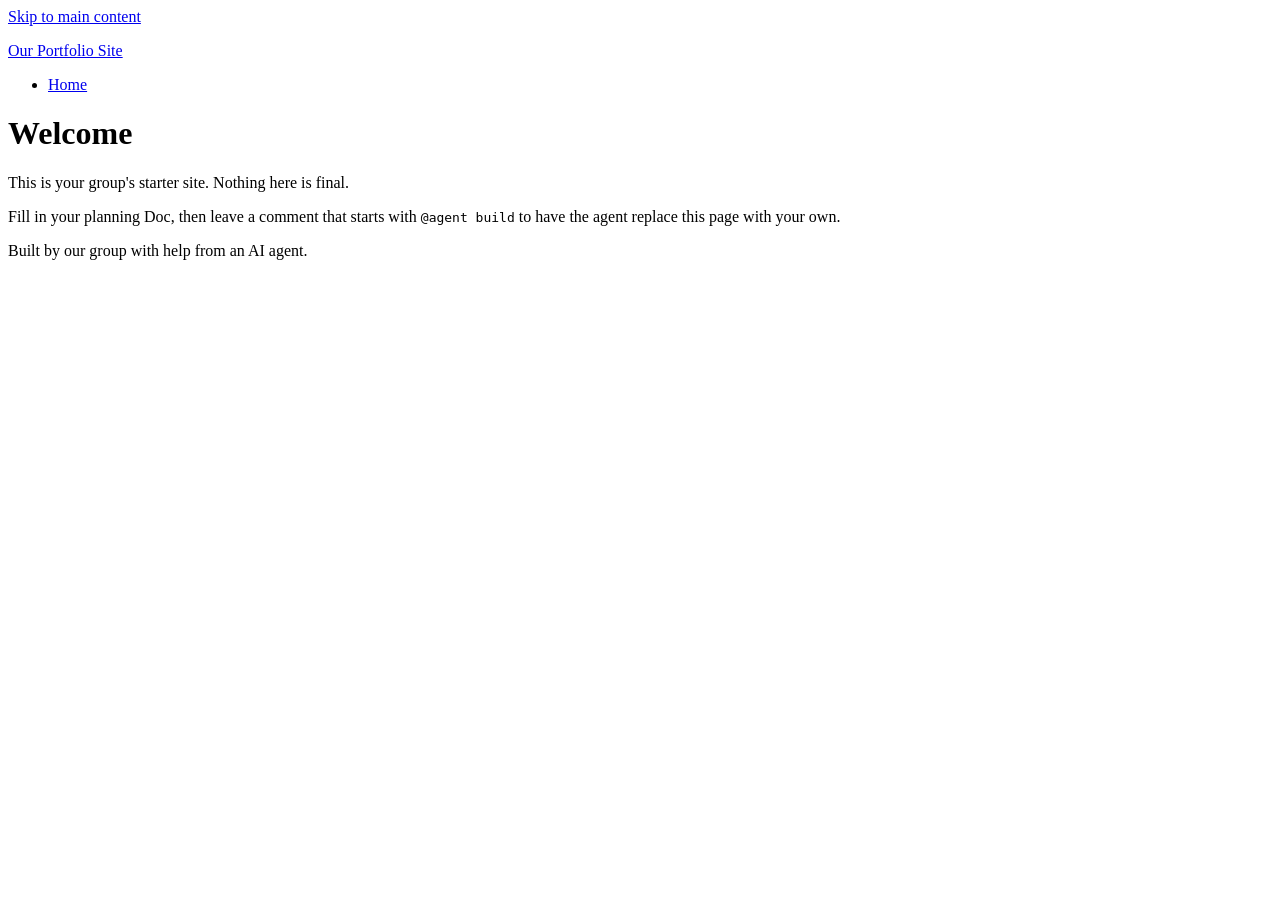
==== index.html @ 489a627f "Initial commit" ====
<!DOCTYPE html>
<html lang="en">
<head>
  <meta charset="utf-8">
  <meta name="viewport" content="width=device-width, initial-scale=1">
  <title>Our Portfolio Site</title>
  <link rel="stylesheet" href="styles.css">
</head>
<body>
  <a class="skip-link" href="#main">Skip to main content</a>

  <header class="site-header">
    <p class="site-title"><a href="index.html">Our Portfolio Site</a></p>
    <nav aria-label="Main">
      <ul>
        <li><a href="index.html" aria-current="page">Home</a></li>
      </ul>
    </nav>
  </header>

  <main id="main">
    <h1>Welcome</h1>
    <p>This is your group's starter site. Nothing here is final.</p>
    <p>Fill in your planning Doc, then leave a comment that starts with
      <code>@agent build</code> to have the agent replace this page with your own.</p>
  </main>

  <footer class="site-footer">
    <p>Built by our group with help from an AI agent.</p>
  </footer>
</body>
</html>
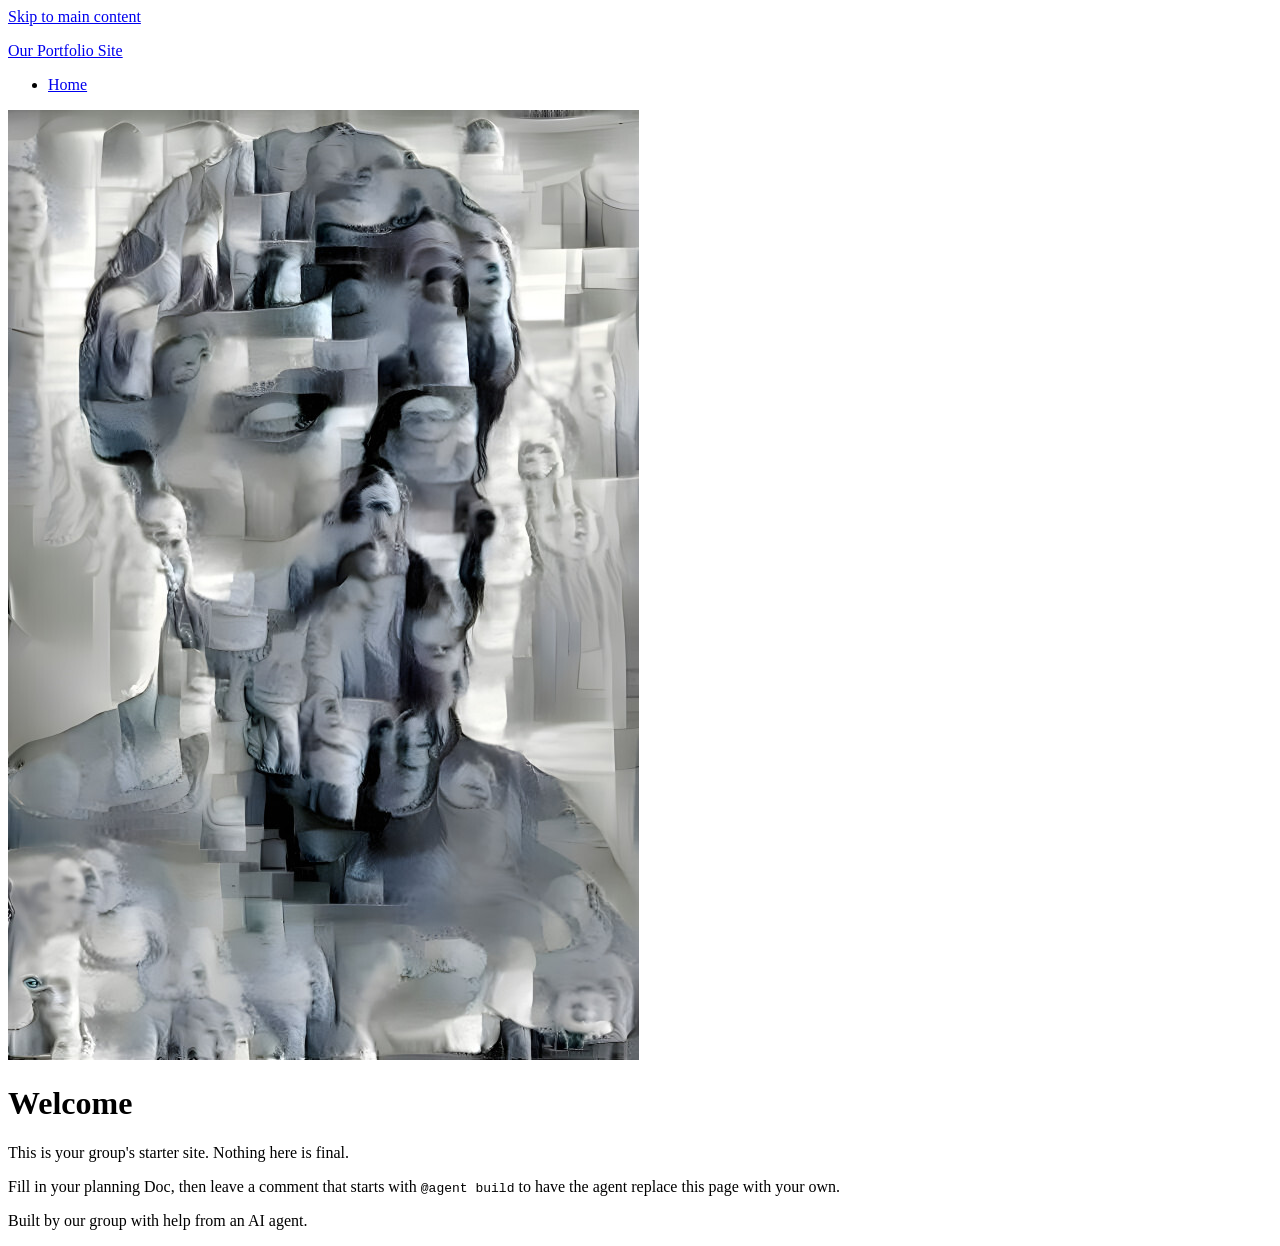
==== commit 3478545f: "Agent: update index.html" ====
--- a/index.html
+++ b/index.html
@@ -19,6 +19,7 @@
   </header>
 
   <main id="main">
+    <img class="site-banner" src="images/Dolores-Portfolio.jpg" alt="Dolores Portfolio">
     <h1>Welcome</h1>
     <p>This is your group's starter site. Nothing here is final.</p>
     <p>Fill in your planning Doc, then leave a comment that starts with
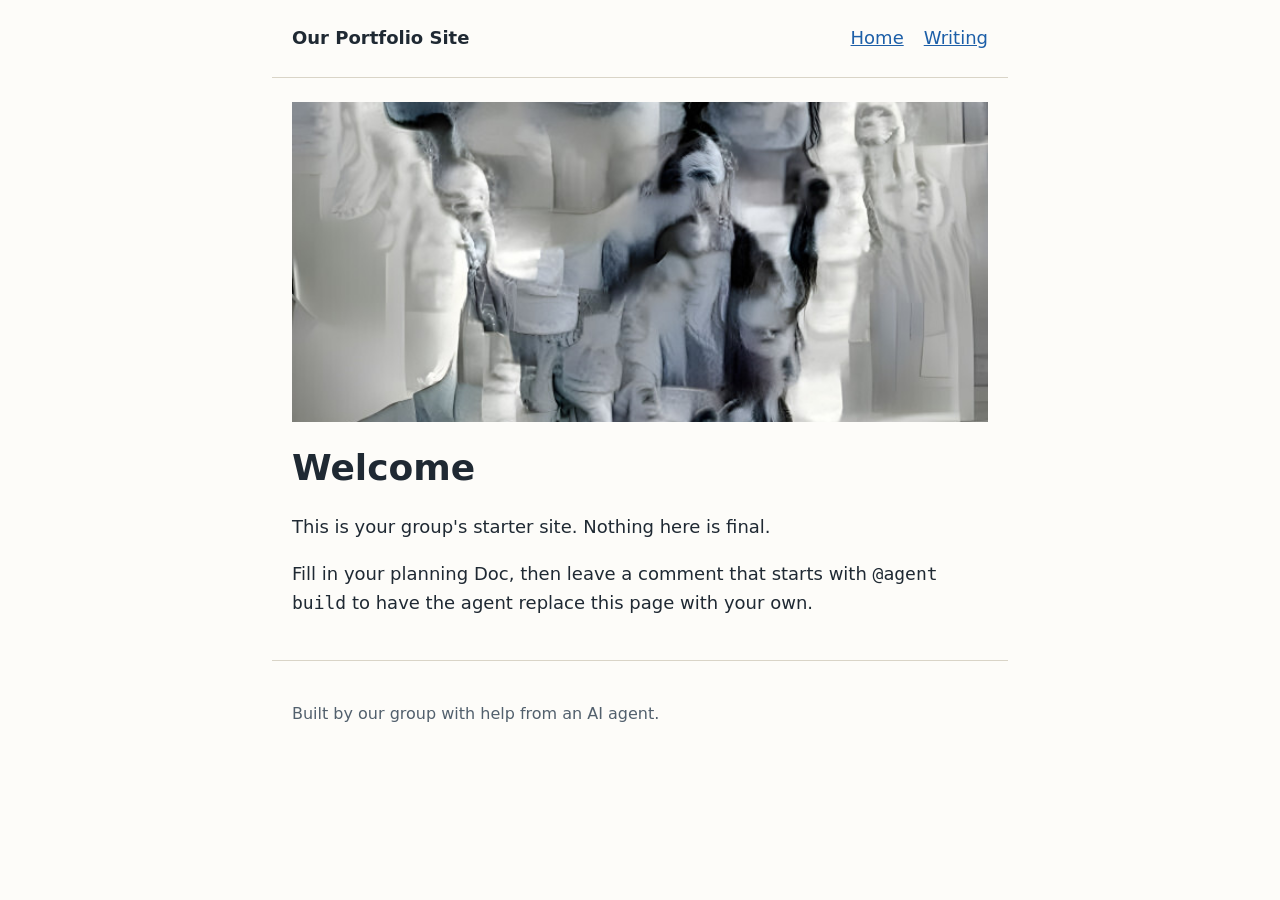
==== commit 09266b7f: "Agent: update index.html" ====
--- a/index.html
+++ b/index.html
@@ -14,6 +14,7 @@
     <nav aria-label="Main">
       <ul>
         <li><a href="index.html" aria-current="page">Home</a></li>
+        <li><a href="writing.html">Writing</a></li>
       </ul>
     </nav>
   </header>
--- a/styles.css
+++ b/styles.css
@@ -0,0 +1,105 @@
+:root {
+  --text: #1f2933;
+  --muted: #52606d;
+  --background: #fdfcf9;
+  --accent: #1d5fa8;
+  --border: #d9d4c7;
+  --max-width: 46rem;
+}
+
+*,
+*::before,
+*::after {
+  box-sizing: border-box;
+}
+
+body {
+  margin: 0;
+  font-family: system-ui, -apple-system, "Segoe UI", Roboto, sans-serif;
+  font-size: 1.125rem;
+  line-height: 1.6;
+  color: var(--text);
+  background: var(--background);
+}
+
+.site-header,
+main,
+.site-footer {
+  max-width: var(--max-width);
+  margin: 0 auto;
+  padding: 1.5rem 1.25rem;
+}
+
+.site-header {
+  display: flex;
+  flex-wrap: wrap;
+  align-items: baseline;
+  justify-content: space-between;
+  gap: 1rem;
+  border-bottom: 1px solid var(--border);
+}
+
+.site-title {
+  margin: 0;
+  font-weight: 700;
+}
+
+.site-title a {
+  color: inherit;
+  text-decoration: none;
+}
+
+nav ul {
+  display: flex;
+  flex-wrap: wrap;
+  gap: 1.25rem;
+  margin: 0;
+  padding: 0;
+  list-style: none;
+}
+
+a {
+  color: var(--accent);
+}
+
+a:focus-visible {
+  outline: 3px solid var(--accent);
+  outline-offset: 2px;
+}
+
+h1 {
+  font-size: 2.25rem;
+  line-height: 1.2;
+}
+
+img,
+video {
+  max-width: 100%;
+  height: auto;
+}
+
+.site-banner {
+  display: block;
+  width: 100%;
+  max-height: 20rem;
+  object-fit: cover;
+  margin-bottom: 1.5rem;
+}
+
+.site-footer {
+  border-top: 1px solid var(--border);
+  color: var(--muted);
+  font-size: 1rem;
+}
+
+.skip-link {
+  position: absolute;
+  left: -999rem;
+}
+
+.skip-link:focus {
+  left: 1rem;
+  top: 1rem;
+  padding: 0.5rem 0.75rem;
+  background: var(--background);
+}
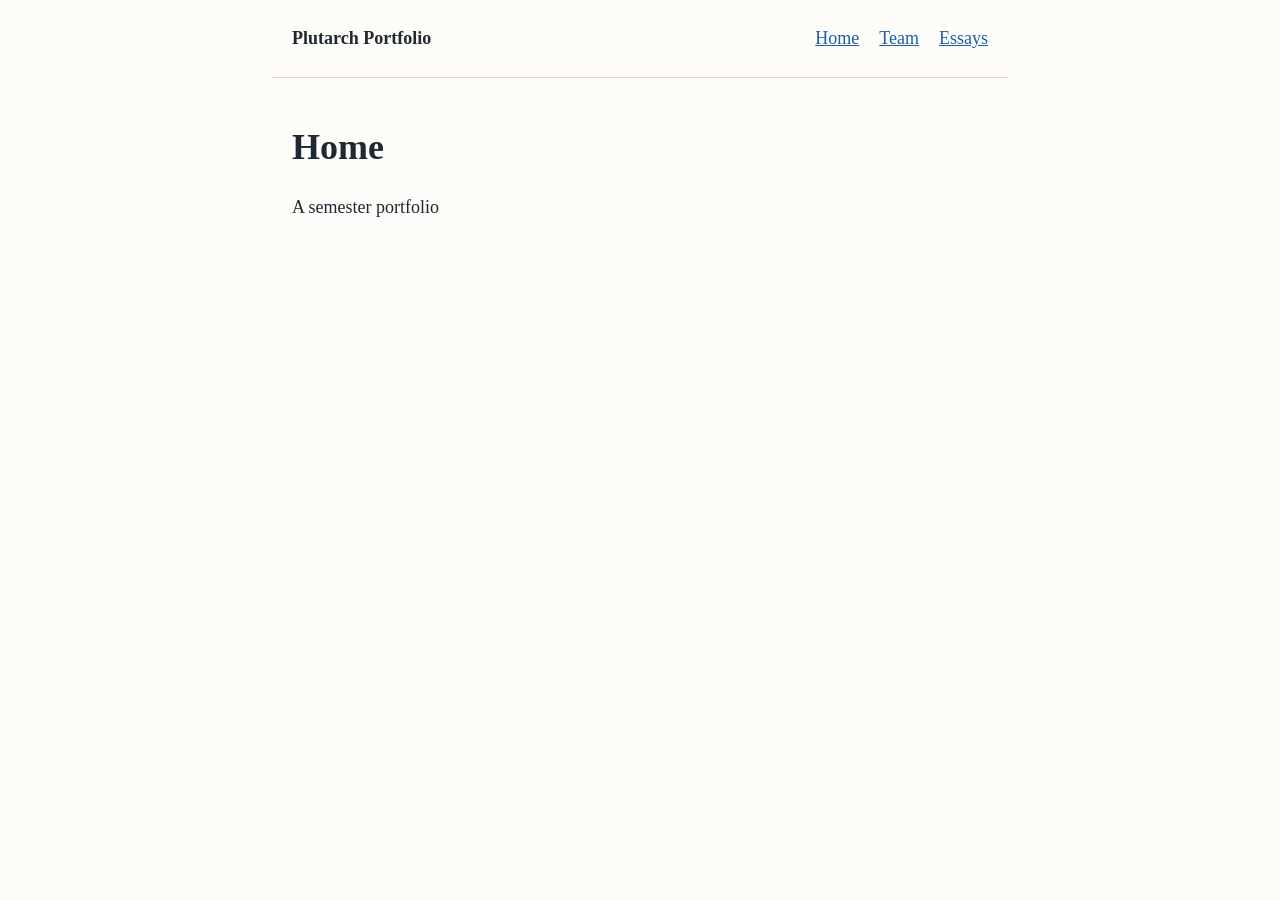
==== commit 5db17820: "Agent: update index.html" ====
--- a/index.html
+++ b/index.html
@@ -3,32 +3,31 @@
 <head>
   <meta charset="utf-8">
   <meta name="viewport" content="width=device-width, initial-scale=1">
-  <title>Our Portfolio Site</title>
+  <link rel="preconnect" href="https://fonts.googleapis.com">
+  <link rel="preconnect" href="https://fonts.gstatic.com" crossorigin>
+  <link href="https://fonts.googleapis.com/css2?family=Cormorant:wght@400;500;600;700&display=swap" rel="stylesheet">
+  <title>Plutarch Portfolio</title>
   <link rel="stylesheet" href="styles.css">
 </head>
 <body>
   <a class="skip-link" href="#main">Skip to main content</a>
 
   <header class="site-header">
-    <p class="site-title"><a href="index.html">Our Portfolio Site</a></p>
+    <p class="site-title"><a href="index.html">Plutarch Portfolio</a></p>
     <nav aria-label="Main">
       <ul>
         <li><a href="index.html" aria-current="page">Home</a></li>
-        <li><a href="writing.html">Writing</a></li>
+        <li><a href="team.html">Team</a></li>
+        <li><a href="essays.html">Essays</a></li>
       </ul>
     </nav>
   </header>
 
   <main id="main">
-    <img class="site-banner" src="images/Dolores-Portfolio.jpg" alt="Dolores Portfolio">
-    <h1>Welcome</h1>
-    <p>This is your group's starter site. Nothing here is final.</p>
-    <p>Fill in your planning Doc, then leave a comment that starts with
-      <code>@agent build</code> to have the agent replace this page with your own.</p>
+    <h1>Home</h1>
+    <p class="page-subtitle">A semester portfolio</p>
   </main>
 
-  <footer class="site-footer">
-    <p>Built by our group with help from an AI agent.</p>
-  </footer>
+
 </body>
 </html>
--- a/styles.css
+++ b/styles.css
@@ -15,7 +15,7 @@
 
 body {
   margin: 0;
-  font-family: system-ui, -apple-system, "Segoe UI", Roboto, sans-serif;
+  font-family: "Cormorant", Georgia, serif;
   font-size: 1.125rem;
   line-height: 1.6;
   color: var(--text);
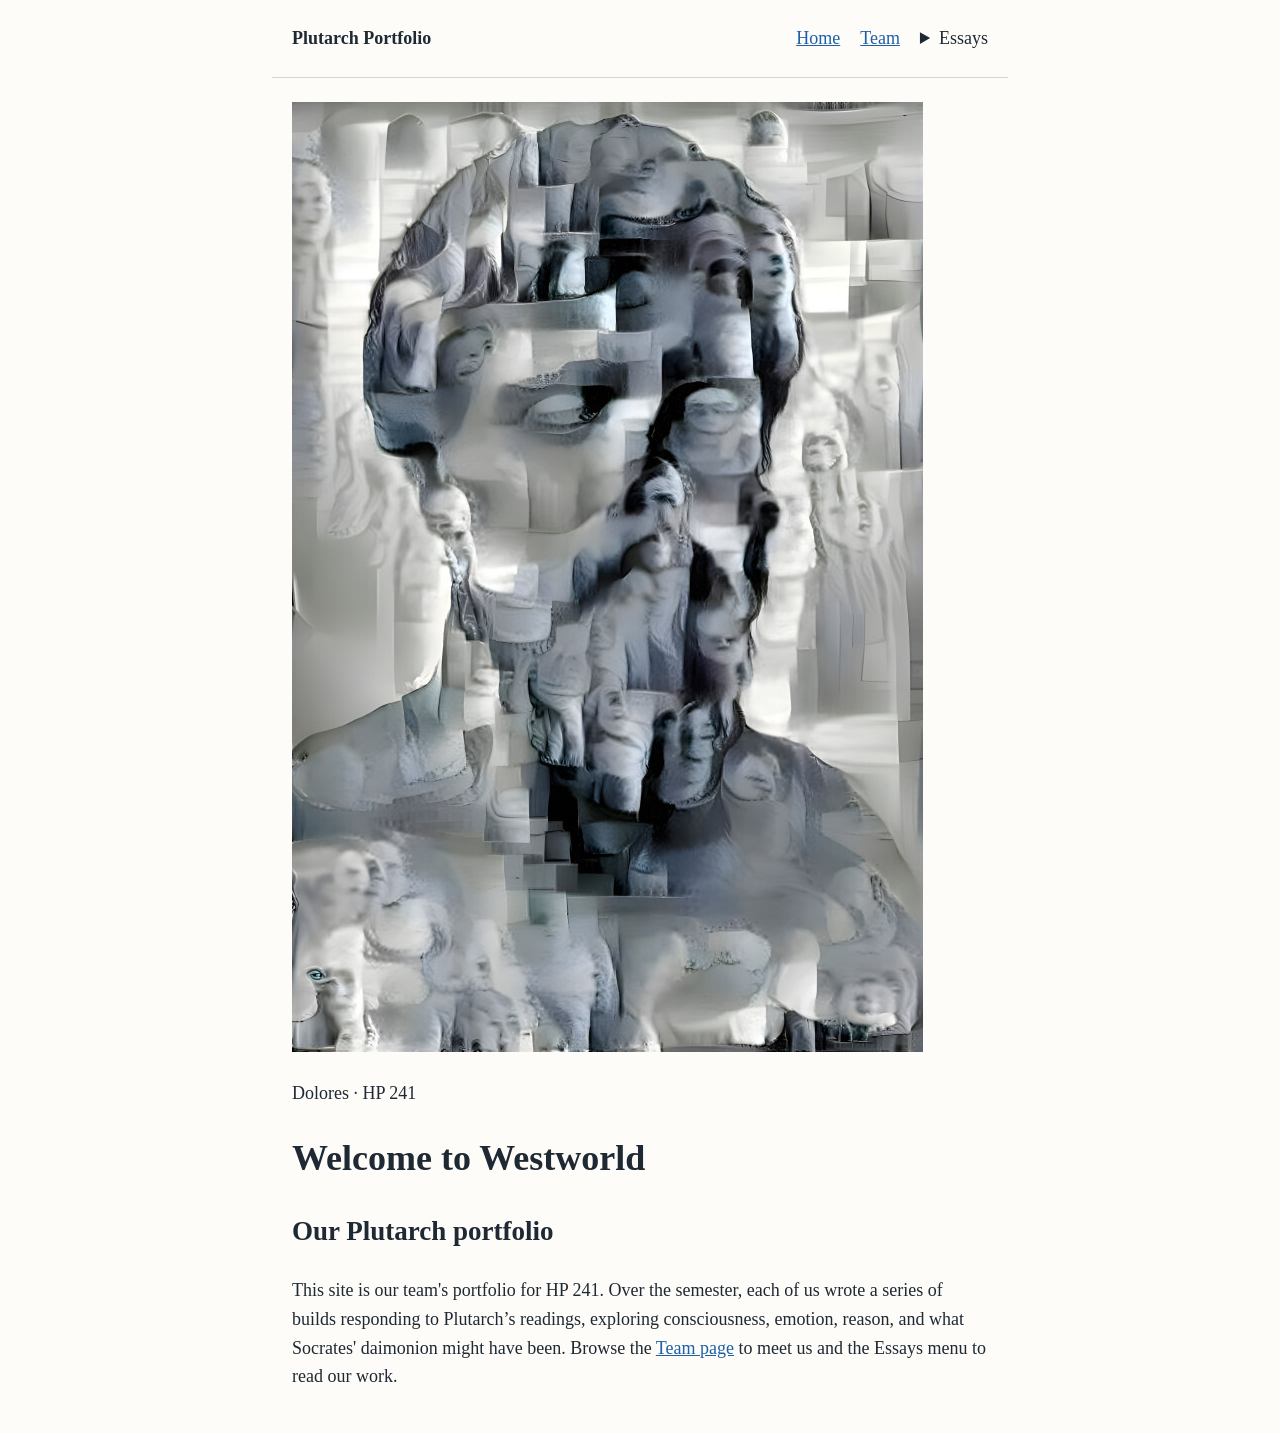
==== commit 98778839: "Agent: update index.html" ====
--- a/index.html
+++ b/index.html
@@ -17,15 +17,39 @@
     <nav aria-label="Main">
       <ul>
         <li><a href="index.html" aria-current="page">Home</a></li>
-        <li><a href="team.html">Team</a></li>
-        <li><a href="essays.html">Essays</a></li>
+        <li><a href="team/index.html">Team</a></li>
+        <li class="nav-dropdown">
+          <details>
+            <summary>Essays</summary>
+            <ul class="dropdown-menu">
+              <li><a href="essays/index.html">All essays</a></li>
+              <li><a href="essays/build-1/index.html">Build 1</a></li>
+              <li><a href="essays/build-2/index.html">Build 2</a></li>
+              <li><a href="essays/build-3/index.html">Build 3</a></li>
+              <li><a href="essays/build-4/index.html">Build 4</a></li>
+              <li><a href="essays/build-5/index.html">Build 5</a></li>
+              <li><a href="essays/build-6/index.html">Build 6</a></li>
+              <li><a href="essays/build-7/index.html">Build 7</a></li>
+              <li><a href="essays/build-8/index.html">Build 8</a></li>
+            </ul>
+          </details>
+        </li>
       </ul>
     </nav>
   </header>
 
-  <main id="main">
-    <h1>Home</h1>
-    <p class="page-subtitle">A semester portfolio</p>
+  <main id="main" class="home-main">
+    <section class="welcome-banner" aria-labelledby="welcome-heading">
+      <img src="images/Dolores-Portfolio.jpg" alt="Portfolio artwork for the Dolores team">
+      <div class="welcome-copy">
+        <p class="eyebrow">Dolores · HP 241</p>
+        <h1 id="welcome-heading">Welcome to Westworld</h1>
+      </div>
+    </section>
+    <section class="intro-card" aria-labelledby="intro-heading">
+      <h2 id="intro-heading">Our Plutarch portfolio</h2>
+      <p>This site is our team's portfolio for HP 241. Over the semester, each of us wrote a series of builds responding to Plutarch’s readings, exploring consciousness, emotion, reason, and what Socrates' daimonion might have been. Browse the <a href="team/index.html">Team page</a> to meet us and the Essays menu to read our work.</p>
+    </section>
   </main>
 
 
